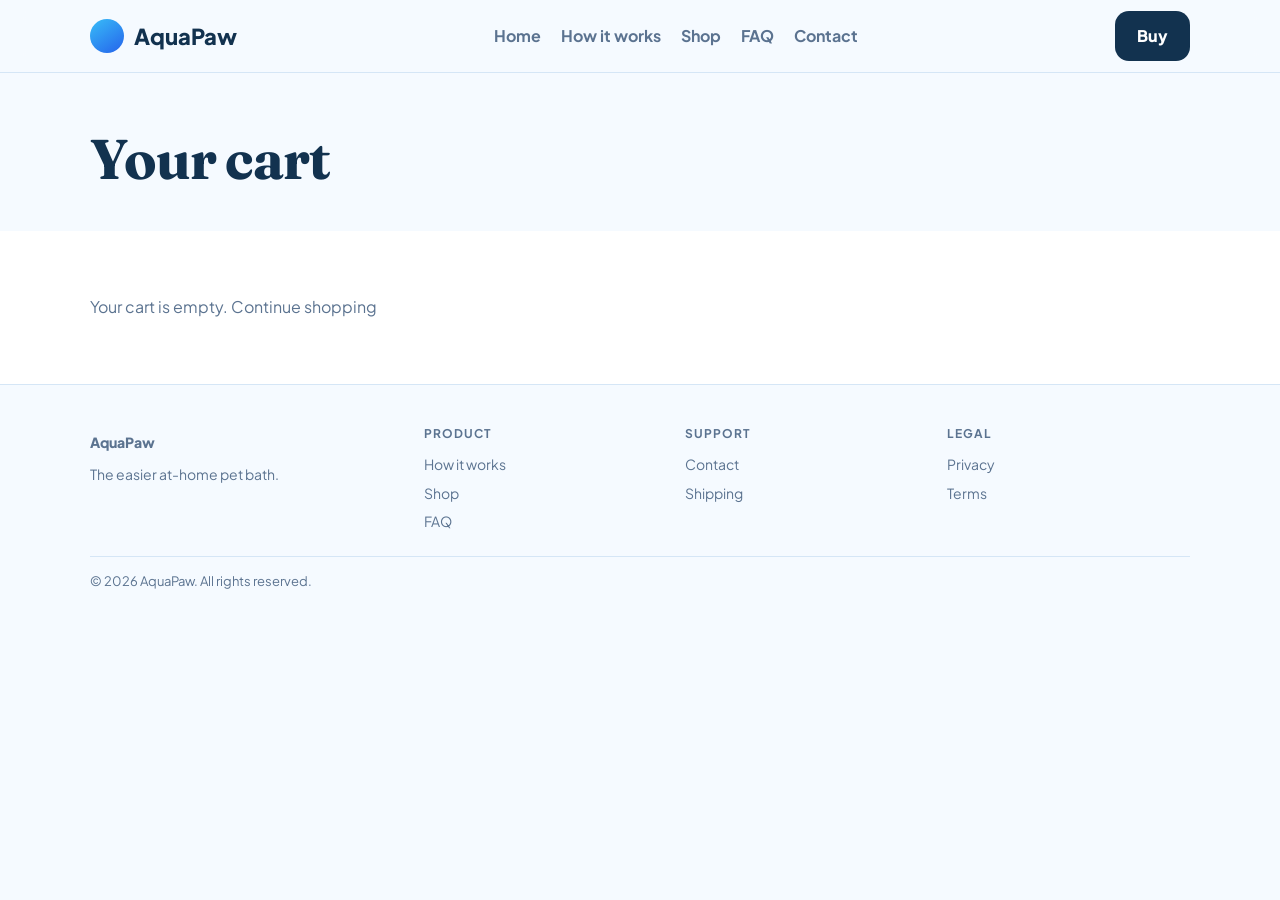
==== cart.html @ c6a2733f "Initial commit: aquapaw website" ====
<!DOCTYPE html><html lang="en"><head><meta charset="utf-8"/><meta name="viewport" content="width=device-width,initial-scale=1"/>
<title>Cart | AquaPaw</title>
<link href="https://fonts.googleapis.com/css2?family=Fraunces:opsz,wght@9..144,600;9..144,700&family=Plus+Jakarta+Sans:wght@400;500;600;700;800&display=swap" rel="stylesheet"/>
<link rel="stylesheet" href="styles.css"/></head><body><header><div class="wrap nav"><a class="logo" href="index.html"><span class="mark"></span>AquaPaw</a>
<button class="nav-toggle" id="navToggle" aria-label="Menu">☰</button>
<nav class="links" id="navLinks"><a href="index.html">Home</a><a href="how-it-works.html">How it works</a><a href="shop.html">Shop</a><a href="faq.html">FAQ</a><a href="contact.html">Contact</a></nav>
<a class="btn btn-primary" href="shop.html">Buy</a></div></header><div class="page-hero"><div class="wrap"><h1>Your cart</h1></div></div><section><div class="wrap" id="cartRoot"></div></section><footer><div class="wrap"><div class="footer-grid">
<div><a class="logo" href="index.html"><span class="mark"></span>AquaPaw</a><p class="muted" style="margin-top:10px;font-size:14px">The easier at-home pet bath.</p></div>
<div><h4>Product</h4><a href="how-it-works.html">How it works</a><a href="shop.html">Shop</a><a href="faq.html">FAQ</a></div>
<div><h4>Support</h4><a href="contact.html">Contact</a><a href="shipping.html">Shipping</a></div>
<div><h4>Legal</h4><a href="privacy.html">Privacy</a><a href="terms.html">Terms</a></div>
</div><div class="footer-bottom">© 2026 AquaPaw. All rights reserved.</div></div></footer><script src="app.js"></script></body></html>
---- styles.css ----
:root{--ink:#12324f;--muted:#5b7390;--blue:#2563eb;--card:#fff;--line:#d5e6f6;--bg:#f5faff;--ease:cubic-bezier(.22,1,.36,1)}
*{box-sizing:border-box;margin:0;padding:0}html{scroll-behavior:smooth}body{font-family:"Plus Jakarta Sans",system-ui,sans-serif;color:var(--ink);background:var(--bg);line-height:1.55}
a{color:inherit;text-decoration:none}img{max-width:100%;display:block}.wrap{width:min(1100px,calc(100% - 36px));margin:0 auto}
.btn{display:inline-flex;align-items:center;justify-content:center;border-radius:14px;padding:13px 22px;font-weight:800;border:0;cursor:pointer;font-family:inherit;transition:transform .35s var(--ease)}
.btn:hover{transform:translateY(-3px)}.btn-primary{background:var(--ink);color:#fff}.btn-sky{background:linear-gradient(120deg,#38bdf8,#2563eb);color:#fff}.btn-full{width:100%}
header{position:sticky;top:0;z-index:20;background:rgba(245,250,255,.9);backdrop-filter:blur(12px);border-bottom:1px solid var(--line)}
.nav{display:flex;align-items:center;justify-content:space-between;min-height:72px}.logo{display:flex;align-items:center;gap:10px;font-weight:800;font-size:22px}
.mark{width:34px;height:34px;border-radius:50%;background:linear-gradient(145deg,#38bdf8,#2563eb)}
.links{display:flex;gap:20px;color:var(--muted);font-weight:700}.nav-toggle{display:none;background:0;border:0;font-size:22px}
.hero{position:relative;min-height:82vh;display:grid;align-items:center;background-size:cover;background-position:center}
.hero::before{content:"";position:absolute;inset:0;background:linear-gradient(100deg,rgba(245,250,255,.94) 15%,rgba(245,250,255,.55) 60%,rgba(245,250,255,.2))}
.hero .wrap{position:relative;z-index:1;padding:60px 0}
h1,h2{font-family:Fraunces,Georgia,serif;letter-spacing:-.02em}h1{font-size:clamp(36px,5vw,56px);line-height:1.08;max-width:12ch;margin-bottom:14px}
.lead{color:var(--muted);font-size:18px;max-width:34ch;margin-bottom:22px}.actions{display:flex;gap:14px;flex-wrap:wrap;align-items:center}
.page-hero{padding:56px 0 28px}.page-hero p{color:var(--muted);margin-top:10px;max-width:52ch}
section{padding:64px 0;background:#fff}.section-alt{background:var(--bg)}
.section-head{max-width:560px;margin-bottom:28px}.section-head h2{font-size:34px;margin-bottom:10px}.section-head p{color:var(--muted)}
.grid-3{display:grid;grid-template-columns:repeat(3,1fr);gap:16px}.grid-2{display:grid;grid-template-columns:1fr 1fr;gap:32px;align-items:center}
.card{background:#fff;border:1px solid var(--line);border-radius:18px;padding:20px;transition:transform .4s var(--ease)}.card:hover{transform:translateY(-8px)}
.card img{border-radius:12px;aspect-ratio:16/10;object-fit:cover;width:100%;margin-bottom:12px}.card h3{margin-bottom:8px}.muted,.card p{color:var(--muted)}
.split-img{border-radius:24px;aspect-ratio:4/3;object-fit:cover;width:100%}
.buy{background:linear-gradient(120deg,#12324f,#1e4d73);color:#fff;border-radius:24px;padding:40px;display:flex;justify-content:space-between;gap:16px;align-items:center;flex-wrap:wrap}
.buy p{color:#b6c7da;margin-top:8px}
.form{display:grid;gap:12px;max-width:480px}.form label{font-size:13px;font-weight:700}
.form input,.form textarea{width:100%;padding:12px;border-radius:10px;border:1px solid var(--line);font:inherit}
.form-success{display:none;padding:14px;border-radius:10px;background:rgba(37,99,235,.1);color:var(--blue);font-weight:700}.form-success.show{display:block}
.cart-row{display:flex;gap:14px;align-items:center;padding:14px 0;border-bottom:1px solid var(--line)}.cart-row img{width:72px;height:72px;object-fit:cover;border-radius:8px}
.price{font-size:28px;font-weight:800;font-family:Fraunces,Georgia,serif}
.faq details{border:1px solid var(--line);border-radius:12px;padding:14px;margin-bottom:8px;background:#fff}.faq summary{cursor:pointer;font-weight:700}.faq p{margin-top:8px;color:var(--muted);font-size:14px}
footer{padding:40px 0 28px;border-top:1px solid var(--line)}.footer-grid{display:grid;grid-template-columns:1.3fr 1fr 1fr 1fr;gap:18px;margin-bottom:16px}
.footer-grid h4{font-size:12px;text-transform:uppercase;letter-spacing:.08em;color:var(--muted);margin-bottom:10px}
.footer-grid a{display:block;color:var(--muted);margin:7px 0;font-size:14px}.footer-bottom{font-size:13px;color:var(--muted);border-top:1px solid var(--line);padding-top:14px}
.reveal{opacity:0;transform:translateY(24px);transition:.75s var(--ease)}.reveal.in{opacity:1;transform:none}
@media(max-width:860px){.nav-toggle{display:block}.links{display:none;position:absolute;left:0;right:0;top:72px;flex-direction:column;background:#fff;padding:16px;border-bottom:1px solid var(--line)}.links.open{display:flex}.grid-3,.grid-2,.footer-grid{grid-template-columns:1fr}}
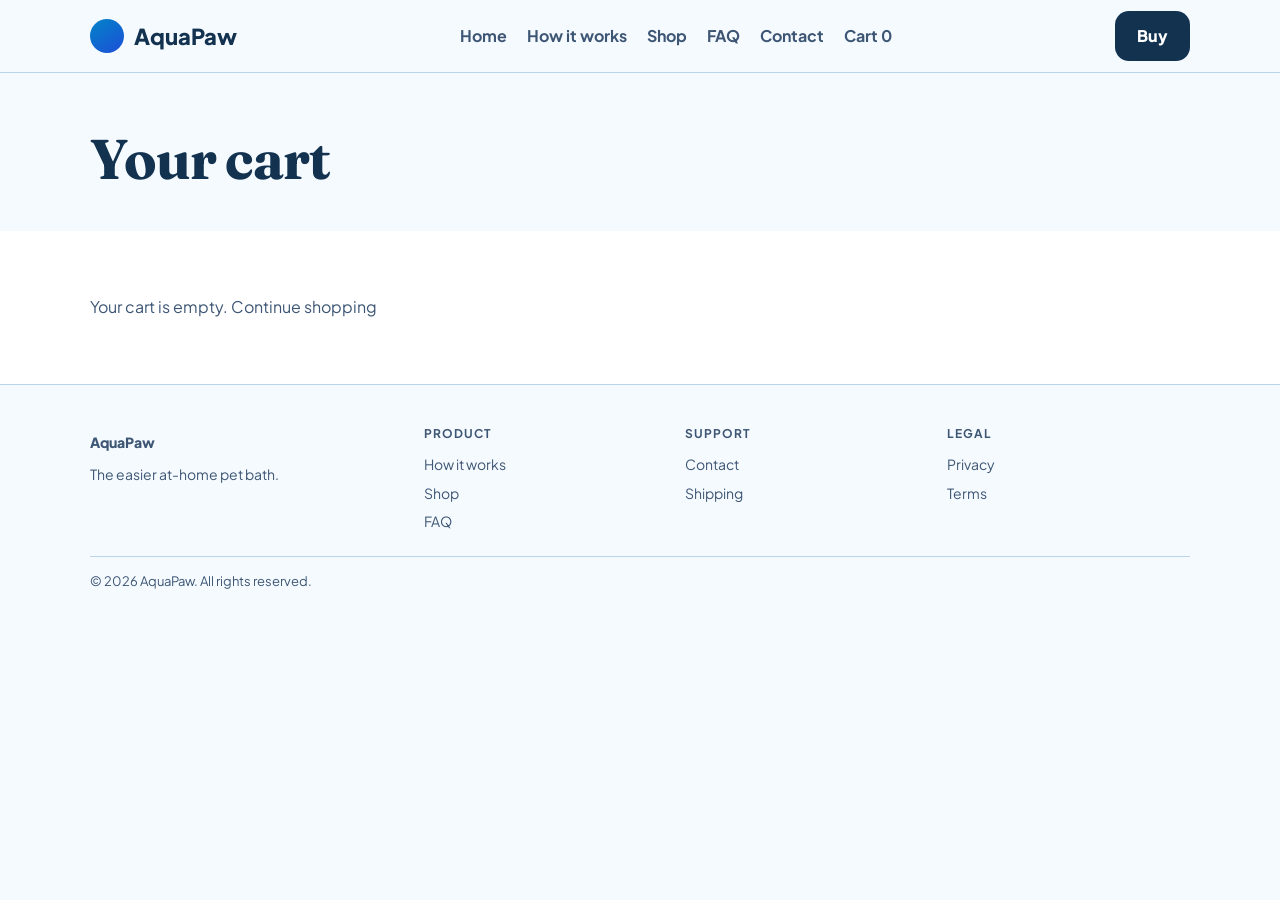
==== commit 2f22604e: "Fix contrast, button readability, and working filters/links." ====
--- a/cart.html
+++ b/cart.html
@@ -3,7 +3,7 @@
 <link href="https://fonts.googleapis.com/css2?family=Fraunces:opsz,wght@9..144,600;9..144,700&family=Plus+Jakarta+Sans:wght@400;500;600;700;800&display=swap" rel="stylesheet"/>
 <link rel="stylesheet" href="styles.css"/></head><body><header><div class="wrap nav"><a class="logo" href="index.html"><span class="mark"></span>AquaPaw</a>
 <button class="nav-toggle" id="navToggle" aria-label="Menu">☰</button>
-<nav class="links" id="navLinks"><a href="index.html">Home</a><a href="how-it-works.html">How it works</a><a href="shop.html">Shop</a><a href="faq.html">FAQ</a><a href="contact.html">Contact</a></nav>
+<nav class="links" id="navLinks"><a href="index.html">Home</a><a href="how-it-works.html">How it works</a><a href="shop.html">Shop</a><a href="faq.html">FAQ</a><a href="contact.html">Contact</a><a href="cart.html">Cart <span data-cart-count>0</span></a></nav>
 <a class="btn btn-primary" href="shop.html">Buy</a></div></header><div class="page-hero"><div class="wrap"><h1>Your cart</h1></div></div><section><div class="wrap" id="cartRoot"></div></section><footer><div class="wrap"><div class="footer-grid">
 <div><a class="logo" href="index.html"><span class="mark"></span>AquaPaw</a><p class="muted" style="margin-top:10px;font-size:14px">The easier at-home pet bath.</p></div>
 <div><h4>Product</h4><a href="how-it-works.html">How it works</a><a href="shop.html">Shop</a><a href="faq.html">FAQ</a></div>
--- a/styles.css
+++ b/styles.css
@@ -1,4 +1,4 @@
-
+﻿
 :root{--ink:#12324f;--muted:#5b7390;--blue:#2563eb;--card:#fff;--line:#d5e6f6;--bg:#f5faff;--ease:cubic-bezier(.22,1,.36,1)}
 *{box-sizing:border-box;margin:0;padding:0}html{scroll-behavior:smooth}body{font-family:"Plus Jakarta Sans",system-ui,sans-serif;color:var(--ink);background:var(--bg);line-height:1.55}
 a{color:inherit;text-decoration:none}img{max-width:100%;display:block}.wrap{width:min(1100px,calc(100% - 36px));margin:0 auto}
@@ -33,3 +33,298 @@
 .footer-grid a{display:block;color:var(--muted);margin:7px 0;font-size:14px}.footer-bottom{font-size:13px;color:var(--muted);border-top:1px solid var(--line);padding-top:14px}
 .reveal{opacity:0;transform:translateY(24px);transition:.75s var(--ease)}.reveal.in{opacity:1;transform:none}
 @media(max-width:860px){.nav-toggle{display:block}.links{display:none;position:absolute;left:0;right:0;top:72px;flex-direction:column;background:#fff;padding:16px;border-bottom:1px solid var(--line)}.links.open{display:flex}.grid-3,.grid-2,.footer-grid{grid-template-columns:1fr}}
+
+/* ---- professional sections ---- */
+.stats-strip{display:grid;grid-template-columns:repeat(4,1fr);gap:16px}
+.stat-box{text-align:center;padding:28px 16px;border:1px solid var(--line,rgba(0,0,0,.08));border-radius:18px;background:var(--card,#fff)}
+.stat-box b{display:block;font-size:clamp(28px,3vw,40px);margin-bottom:6px}
+.stat-box span{font-size:13px;opacity:.75}
+.logos-row{display:flex;flex-wrap:wrap;gap:14px 28px;justify-content:center;align-items:center;font-weight:700;font-size:13px;text-transform:uppercase;letter-spacing:.06em;opacity:.75}
+.logos-row span{padding:10px 14px;border:1px solid var(--line,rgba(0,0,0,.08));border-radius:999px}
+.process{display:grid;grid-template-columns:repeat(4,1fr);gap:16px;counter-reset:step}
+.process .step{padding:22px;border-radius:18px;border:1px solid var(--line,rgba(0,0,0,.08));background:var(--card,#fff)}
+.process .step::before{counter-increment:step;content:counter(step,decimal-leading-zero);display:block;font-weight:800;font-size:22px;margin-bottom:10px}
+.process .step h3{margin-bottom:8px;font-size:17px}.process .step p{font-size:14px;opacity:.75;line-height:1.55}
+.newsletter{display:grid;grid-template-columns:1.2fr .8fr;gap:20px;align-items:center;padding:36px;border-radius:24px;border:1px solid var(--line,rgba(0,0,0,.08));background:var(--card,#fff)}
+.newsletter form{display:flex;gap:10px;flex-wrap:wrap}
+.newsletter input{flex:1;min-width:200px;padding:13px 14px;border-radius:12px;border:1px solid var(--line,rgba(0,0,0,.12));font:inherit}
+.contact-grid{display:grid;grid-template-columns:1.1fr .9fr;gap:28px;align-items:start}
+.contact-cards{display:grid;gap:12px}
+.contact-card{padding:18px;border-radius:16px;border:1px solid var(--line,rgba(0,0,0,.08));background:var(--card,#fff)}
+.contact-card h4{margin-bottom:6px}.contact-card p{font-size:14px;opacity:.8;line-height:1.5}
+.form-row{display:grid;grid-template-columns:1fr 1fr;gap:12px}
+.map-box{border-radius:18px;min-height:200px;border:1px solid var(--line,rgba(0,0,0,.08));display:grid;place-items:center;padding:24px;text-align:center;background:linear-gradient(145deg,rgba(127,127,127,.08),transparent)}
+.quote-band{padding:40px;border-radius:24px;border:1px solid var(--line,rgba(0,0,0,.08));text-align:center;background:var(--card,#fff)}
+.quote-band blockquote{font-size:clamp(20px,2.6vw,28px);line-height:1.4;max-width:40ch;margin:0 auto 16px}
+@media(max-width:900px){.stats-strip{grid-template-columns:1fr 1fr}.process,.newsletter,.contact-grid,.form-row{grid-template-columns:1fr}}
+
+/* ==== frontend polish: alignment, FAQ, sections ==== */
+.section-tight { padding: 36px 0 !important; }
+.section-head { max-width: 640px; }
+.section-head.center { text-align: center; margin-left: auto; margin-right: auto; }
+.section-head.center + .stats-strip,
+.section-head.center + .process,
+.section-head.center + .grid-3,
+.section-head.center + .faq,
+.section-head.center + .integrations { }
+
+.grid-3 > .card,
+.grid > .product,
+.grid > .card {
+  height: 100%;
+  display: flex;
+  flex-direction: column;
+}
+.card p:last-child { margin-top: auto; }
+
+/* FAQ â€” professional accordion */
+.faq {
+  max-width: 760px;
+  margin: 0 auto;
+  display: grid;
+  gap: 12px;
+}
+.faq details {
+  border: 1px solid var(--line, rgba(255,255,255,.12));
+  border-radius: 16px;
+  padding: 0;
+  margin: 0;
+  background: var(--card, rgba(255,255,255,.04));
+  overflow: hidden;
+  transition: border-color .25s, box-shadow .25s, transform .25s;
+}
+.faq details:hover {
+  border-color: rgba(127,127,127,.35);
+}
+.faq details[open] {
+  box-shadow: 0 12px 36px rgba(0,0,0,.08);
+}
+.faq summary {
+  cursor: pointer;
+  font-weight: 700;
+  list-style: none;
+  display: flex;
+  align-items: center;
+  justify-content: space-between;
+  gap: 16px;
+  padding: 18px 20px;
+  line-height: 1.35;
+  font-size: 15px;
+}
+.faq summary::-webkit-details-marker { display: none; }
+.faq summary::after {
+  content: "+";
+  flex: 0 0 auto;
+  width: 28px;
+  height: 28px;
+  border-radius: 50%;
+  display: grid;
+  place-items: center;
+  font-size: 18px;
+  font-weight: 600;
+  line-height: 1;
+  border: 1px solid var(--line, rgba(127,127,127,.25));
+  opacity: .85;
+  transition: transform .25s, background .25s;
+}
+.faq details[open] summary::after {
+  content: "–";
+  transform: none;
+  background: rgba(127,127,127,.08);
+}
+.faq details p {
+  margin: 0;
+  padding: 0 20px 18px;
+  color: var(--muted, #6b7280);
+  font-size: 14px;
+  line-height: 1.65;
+  max-width: 62ch;
+}
+
+/* Process polish */
+.process {
+  align-items: stretch;
+}
+.process .step {
+  height: 100%;
+  display: flex;
+  flex-direction: column;
+}
+.process .step::before {
+  font-variant-numeric: tabular-nums;
+  letter-spacing: .04em;
+  margin-bottom: 14px;
+}
+
+/* Stats / logos alignment */
+.stats-strip {
+  align-items: stretch;
+}
+.stat-box {
+  display: flex;
+  flex-direction: column;
+  justify-content: center;
+  min-height: 120px;
+}
+.logos-row {
+  gap: 12px 14px;
+  justify-content: center;
+}
+
+/* Newsletter / CTA alignment */
+.newsletter {
+  align-items: center;
+}
+.newsletter form {
+  width: 100%;
+  align-items: center;
+}
+.newsletter input {
+  min-height: 48px;
+}
+.cta-band {
+  align-items: center;
+}
+
+/* Contact form should fill grid column */
+.contact-grid .form {
+  max-width: none;
+  width: 100%;
+}
+.form-row {
+  align-items: start;
+}
+.form label {
+  display: block;
+  margin-bottom: 6px;
+}
+.form input[type="checkbox"] {
+  width: auto;
+  display: inline-block;
+  vertical-align: middle;
+}
+
+/* Quote band */
+.quote-band {
+  max-width: 900px;
+  margin-left: auto;
+  margin-right: auto;
+}
+
+/* Integrations wrap nicely */
+.integrations {
+  align-items: stretch;
+}
+.integrations div {
+  display: grid;
+  place-items: center;
+  min-height: 56px;
+}
+
+@media (max-width: 900px) {
+  .stats-strip { grid-template-columns: 1fr 1fr !important; }
+  .process { grid-template-columns: 1fr !important; }
+  .integrations { grid-template-columns: repeat(3, 1fr) !important; }
+  .newsletter, .contact-grid, .form-row { grid-template-columns: 1fr !important; }
+  .faq summary { font-size: 14px; padding: 16px; }
+  .faq details p { padding: 0 16px 16px; }
+  .section-tight { padding: 28px 0 !important; }
+}
+
+.check-row label{display:flex;align-items:flex-start;gap:10px;font-weight:600;line-height:1.45;cursor:pointer}
+.check-row input{margin-top:3px}
+.nav{flex-wrap:wrap}
+.nav .btn{white-space:nowrap}
+@media(max-width:1100px){
+  .nav-links{gap:14px;font-size:13px}
+}
+
+/* ---- UX readability / contrast / interaction fixes ---- */
+/* ---- UX readability / contrast / interaction fixes ---- */
+.stat-box span,
+.process .step p,
+.logos-row,
+.contact-card p {
+  opacity: 1 !important;
+}
+.stat-box span,
+.process .step p {
+  color: var(--muted) !important;
+}
+.faq details[open] summary::after {
+  content: "–" !important;
+}
+.btn {
+  transition: transform .35s var(--ease), background .25s ease, border-color .25s ease, box-shadow .25s ease, filter .25s ease !important;
+}
+input::placeholder,
+textarea::placeholder {
+  opacity: 1;
+  color: #6b7f96;
+}
+.footer-grid a:hover {
+  color: var(--ink, var(--text, #111));
+}
+.product.is-hidden,
+[data-product].is-hidden {
+  display: none !important;
+}
+.filter-panel {
+  display: none;
+  padding: 8px 0 12px;
+  border-bottom: 1px solid var(--line, #e5e5e5);
+}
+.filter-group.open .filter-panel { display: block; }
+.filter-group.open > button span { transform: rotate(45deg); display: inline-block; }
+.filter-panel label {
+  display: flex;
+  align-items: center;
+  gap: 8px;
+  padding: 6px 0;
+  font-size: 13px;
+  font-weight: 500;
+  cursor: pointer;
+  color: var(--muted, #525252);
+}
+.filter-chip-row { display: flex; flex-wrap: wrap; gap: 8px; margin: 10px 0 16px; }
+.filter-chip {
+  border: 1px solid var(--line, #e5e5e5);
+  background: #fff;
+  border-radius: 999px;
+  padding: 7px 12px;
+  font: inherit;
+  font-size: 12px;
+  font-weight: 700;
+  cursor: pointer;
+}
+.filter-chip.active {
+  background: var(--ink, #171717);
+  color: #fff;
+  border-color: transparent;
+}
+.filter-empty {
+  display: none;
+  color: var(--muted);
+  padding: 20px 0;
+}
+.filter-empty.show { display: block; }
+
+
+/* AquaPaw contrast */
+:root {
+  --muted: #3d5674;
+  --line: #bcd4ea;
+}
+.btn-sky {
+  background: #1d4ed8 !important;
+  color: #fff !important;
+}
+.btn-sky:hover {
+  background: #1e40af !important;
+}
+.btn-primary:hover {
+  filter: brightness(1.12);
+}
+.mark {
+  background: linear-gradient(145deg, #0284c7, #1d4ed8) !important;
+}
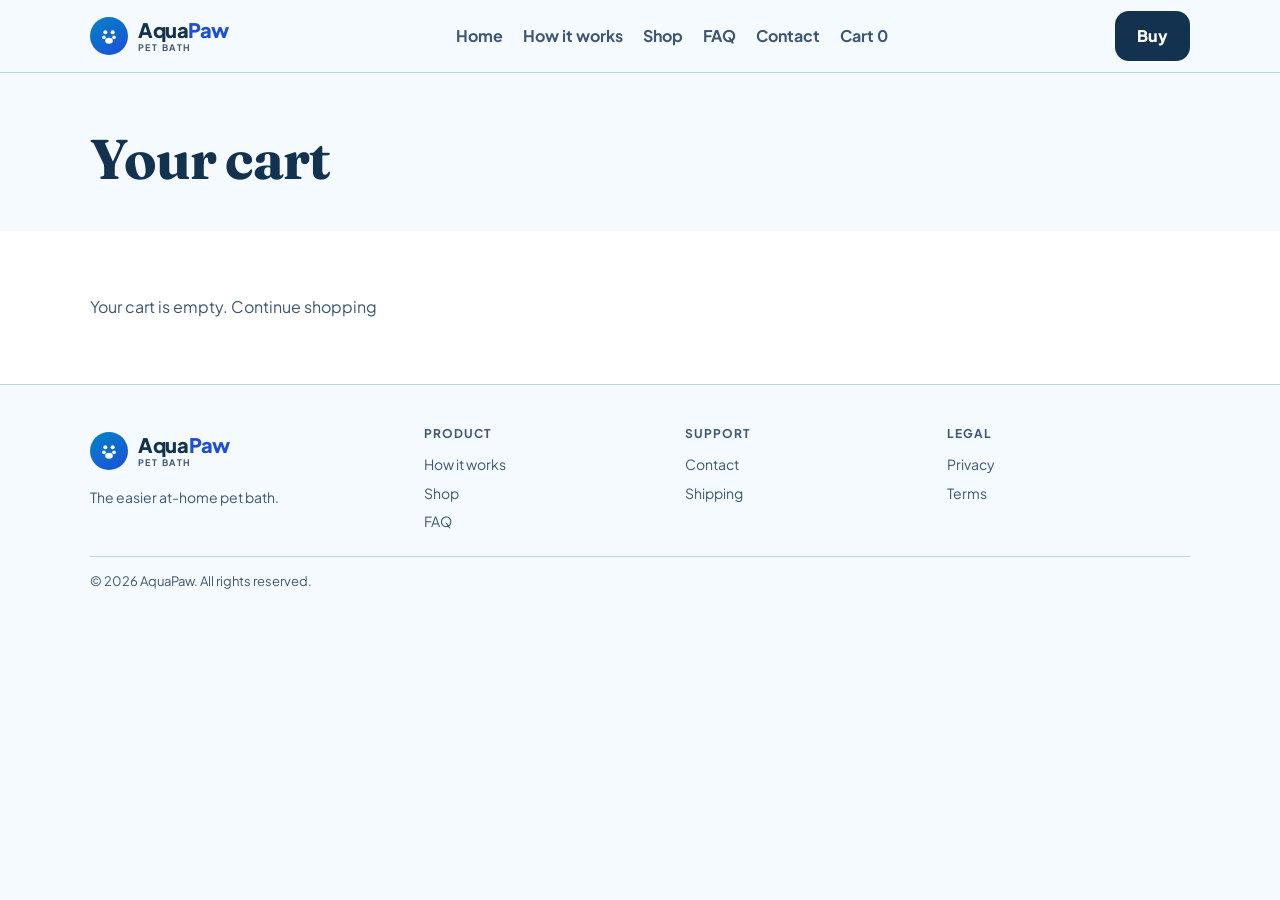
==== commit 9a8c6d05: "Add brand mark logos and customer reviews sections." ====
--- a/cart.html
+++ b/cart.html
@@ -1,11 +1,11 @@
 <!DOCTYPE html><html lang="en"><head><meta charset="utf-8"/><meta name="viewport" content="width=device-width,initial-scale=1"/>
 <title>Cart | AquaPaw</title>
 <link href="https://fonts.googleapis.com/css2?family=Fraunces:opsz,wght@9..144,600;9..144,700&family=Plus+Jakarta+Sans:wght@400;500;600;700;800&display=swap" rel="stylesheet"/>
-<link rel="stylesheet" href="styles.css"/></head><body><header><div class="wrap nav"><a class="logo" href="index.html"><span class="mark"></span>AquaPaw</a>
+<link rel="stylesheet" href="styles.css"/></head><body><header><div class="wrap nav"><a class="logo" href="index.html"><span class="logo-mark" aria-hidden="true"><svg viewBox="0 0 24 24" fill="none"><circle cx="8" cy="8" r="2.2" fill="currentColor"/><circle cx="16" cy="8" r="2.2" fill="currentColor"/><circle cx="6.5" cy="13.5" r="2" fill="currentColor"/><circle cx="17.5" cy="13.5" r="2" fill="currentColor"/><ellipse cx="12" cy="17.2" rx="4.2" ry="3.2" fill="currentColor"/></svg></span><span class="logo-text"><span class="word">Aqua<span class="accent">Paw</span></span><span class="tag">Pet Bath</span></span></a>
 <button class="nav-toggle" id="navToggle" aria-label="Menu">☰</button>
 <nav class="links" id="navLinks"><a href="index.html">Home</a><a href="how-it-works.html">How it works</a><a href="shop.html">Shop</a><a href="faq.html">FAQ</a><a href="contact.html">Contact</a><a href="cart.html">Cart <span data-cart-count>0</span></a></nav>
 <a class="btn btn-primary" href="shop.html">Buy</a></div></header><div class="page-hero"><div class="wrap"><h1>Your cart</h1></div></div><section><div class="wrap" id="cartRoot"></div></section><footer><div class="wrap"><div class="footer-grid">
-<div><a class="logo" href="index.html"><span class="mark"></span>AquaPaw</a><p class="muted" style="margin-top:10px;font-size:14px">The easier at-home pet bath.</p></div>
+<div><a class="logo" href="index.html"><span class="logo-mark" aria-hidden="true"><svg viewBox="0 0 24 24" fill="none"><circle cx="8" cy="8" r="2.2" fill="currentColor"/><circle cx="16" cy="8" r="2.2" fill="currentColor"/><circle cx="6.5" cy="13.5" r="2" fill="currentColor"/><circle cx="17.5" cy="13.5" r="2" fill="currentColor"/><ellipse cx="12" cy="17.2" rx="4.2" ry="3.2" fill="currentColor"/></svg></span><span class="logo-text"><span class="word">Aqua<span class="accent">Paw</span></span><span class="tag">Pet Bath</span></span></a><p class="muted" style="margin-top:10px;font-size:14px">The easier at-home pet bath.</p></div>
 <div><h4>Product</h4><a href="how-it-works.html">How it works</a><a href="shop.html">Shop</a><a href="faq.html">FAQ</a></div>
 <div><h4>Support</h4><a href="contact.html">Contact</a><a href="shipping.html">Shipping</a></div>
 <div><h4>Legal</h4><a href="privacy.html">Privacy</a><a href="terms.html">Terms</a></div>
--- a/styles.css
+++ b/styles.css
@@ -328,3 +328,119 @@
 .mark {
   background: linear-gradient(145deg, #0284c7, #1d4ed8) !important;
 }
+
+/* ---- Brand logo system ---- */
+/* ---- Brand logo system ---- */
+.logo, a.brand.logo, a.logo.brand {
+  display: inline-flex !important;
+  align-items: center;
+  gap: 10px;
+  text-decoration: none;
+  line-height: 1.1;
+}
+.logo-mark {
+  width: 38px;
+  height: 38px;
+  flex-shrink: 0;
+  display: grid;
+  place-items: center;
+  border-radius: 11px;
+  position: relative;
+}
+.logo-mark svg {
+  width: 22px;
+  height: 22px;
+  display: block;
+}
+.logo-text {
+  display: flex;
+  flex-direction: column;
+  align-items: flex-start;
+  font-weight: 800;
+  letter-spacing: -.02em;
+}
+.logo-text .word {
+  font-size: 1.05em;
+  line-height: 1;
+}
+.logo-text .tag {
+  font-size: 9px;
+  font-weight: 700;
+  letter-spacing: .16em;
+  text-transform: uppercase;
+  margin-top: 3px;
+  opacity: .72;
+}
+footer .logo, footer a.brand {
+  text-align: left !important;
+}
+
+
+.logo-mark { background: linear-gradient(145deg,#0284c7,#1d4ed8); color:#fff; border-radius: 50%; }
+.logo-text .word { font-size: 20px; color: var(--ink); font-weight: 800; }
+.logo-text .accent { color: #1d4ed8; }
+.logo-text .tag { color: var(--muted); opacity: 1; }
+.review-avatar { background: rgba(29,78,216,.12); color: #1d4ed8; }
+
+
+/* ---- Reviews section ---- */
+.reviews-grid {
+  display: grid;
+  grid-template-columns: repeat(3, 1fr);
+  gap: 18px;
+  margin-top: 8px;
+}
+.review-card {
+  padding: 24px 22px;
+  border-radius: 18px;
+  border: 1px solid var(--line, rgba(127,127,127,.2));
+  background: var(--card, var(--panel, #fff));
+  display: flex;
+  flex-direction: column;
+  gap: 14px;
+  height: 100%;
+  transition: transform .35s var(--ease, ease);
+}
+.review-card:hover { transform: translateY(-6px); }
+.review-stars {
+  color: #f59e0b;
+  letter-spacing: 2px;
+  font-size: 14px;
+  line-height: 1;
+}
+.review-card > p {
+  font-size: 15px;
+  line-height: 1.55;
+  flex: 1;
+  margin: 0;
+}
+.review-author {
+  display: flex;
+  align-items: center;
+  gap: 12px;
+  margin-top: 4px;
+}
+.review-avatar {
+  width: 42px;
+  height: 42px;
+  border-radius: 50%;
+  display: grid;
+  place-items: center;
+  font-weight: 800;
+  font-size: 13px;
+  letter-spacing: .02em;
+  flex-shrink: 0;
+}
+.review-author strong {
+  display: block;
+  font-size: 14px;
+}
+.review-author .muted,
+.review-author span:last-child {
+  display: block;
+  font-size: 12px;
+  margin-top: 2px;
+}
+@media (max-width: 900px) {
+  .reviews-grid { grid-template-columns: 1fr !important; }
+}
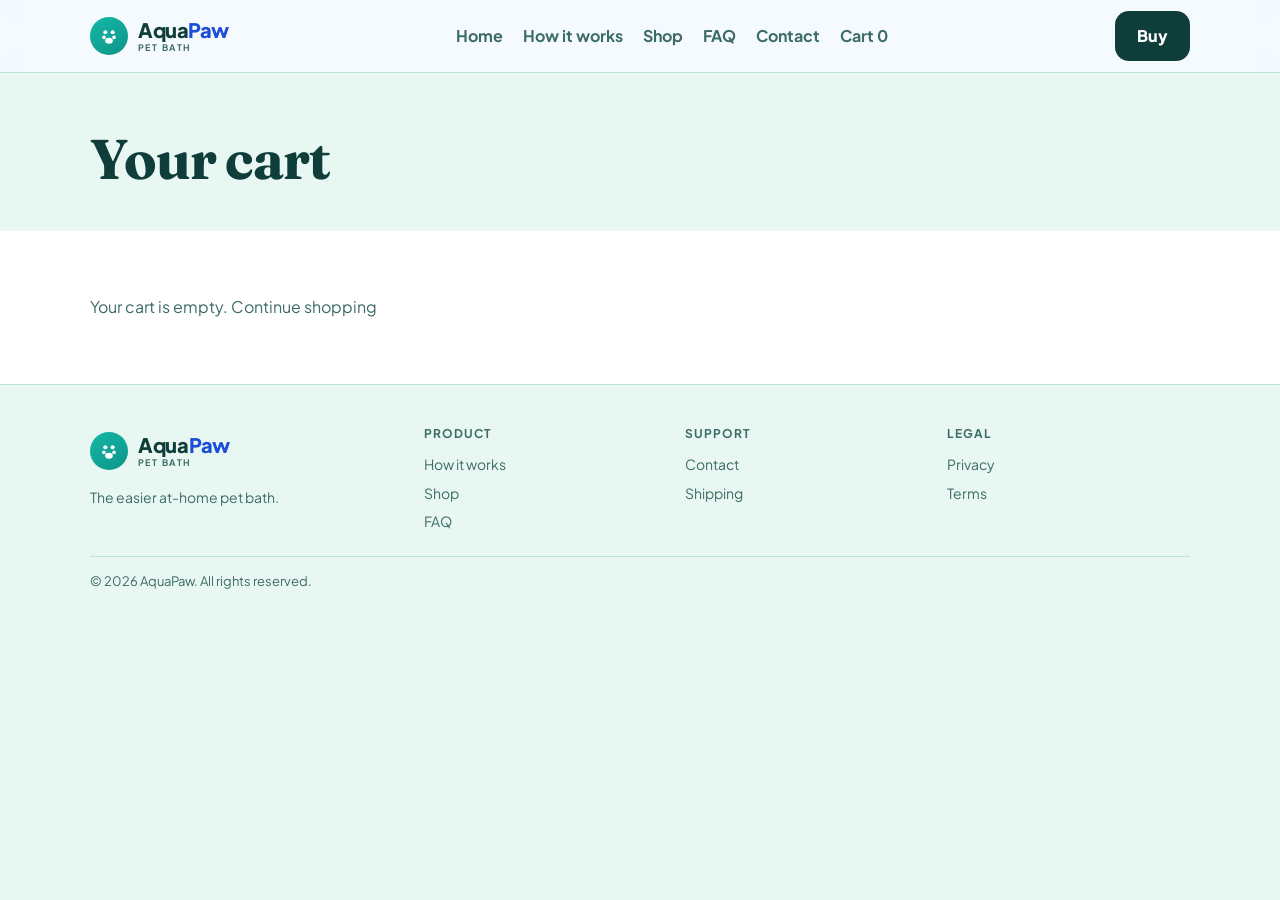
==== commit 10e7bfb3: "Modern standards: a11y, SEO, brand color systems, 404/sitemap." ====
--- a/cart.html
+++ b/cart.html
@@ -1,12 +1,25 @@
 <!DOCTYPE html><html lang="en"><head><meta charset="utf-8"/><meta name="viewport" content="width=device-width,initial-scale=1"/>
 <title>Cart | AquaPaw</title>
 <link href="https://fonts.googleapis.com/css2?family=Fraunces:opsz,wght@9..144,600;9..144,700&family=Plus+Jakarta+Sans:wght@400;500;600;700;800&display=swap" rel="stylesheet"/>
-<link rel="stylesheet" href="styles.css"/></head><body><header><div class="wrap nav"><a class="logo" href="index.html"><span class="logo-mark" aria-hidden="true"><svg viewBox="0 0 24 24" fill="none"><circle cx="8" cy="8" r="2.2" fill="currentColor"/><circle cx="16" cy="8" r="2.2" fill="currentColor"/><circle cx="6.5" cy="13.5" r="2" fill="currentColor"/><circle cx="17.5" cy="13.5" r="2" fill="currentColor"/><ellipse cx="12" cy="17.2" rx="4.2" ry="3.2" fill="currentColor"/></svg></span><span class="logo-text"><span class="word">Aqua<span class="accent">Paw</span></span><span class="tag">Pet Bath</span></span></a>
+<link rel="stylesheet" href="styles.css"/>  <link rel="icon" href="favicon.svg" type="image/svg+xml"/>
+  <meta name="theme-color" content="#e8f7f2"/>
+  <meta name="description" content="At-home pet bath system that cleans dogs in minutes — indoors or outdoors."/>
+  <meta property="og:title" content="Cart | AquaPaw"/>
+  <meta property="og:description" content="At-home pet bath system that cleans dogs in minutes — indoors or outdoors."/>
+  <meta property="og:type" content="website"/>
+  <meta property="og:url" content="https://mryamaslam.github.io/aquapaw/"/>
+  <meta name="twitter:card" content="summary_large_image"/>
+</head><body>
+<a class="skip-link" href="#main">Skip to content</a><header><div class="wrap nav"><a class="logo" href="index.html"><span class="logo-mark" aria-hidden="true"><svg viewBox="0 0 24 24" fill="none"><circle cx="8" cy="8" r="2.2" fill="currentColor"/><circle cx="16" cy="8" r="2.2" fill="currentColor"/><circle cx="6.5" cy="13.5" r="2" fill="currentColor"/><circle cx="17.5" cy="13.5" r="2" fill="currentColor"/><ellipse cx="12" cy="17.2" rx="4.2" ry="3.2" fill="currentColor"/></svg></span><span class="logo-text"><span class="word">Aqua<span class="accent">Paw</span></span><span class="tag">Pet Bath</span></span></a>
 <button class="nav-toggle" id="navToggle" aria-label="Menu">☰</button>
 <nav class="links" id="navLinks"><a href="index.html">Home</a><a href="how-it-works.html">How it works</a><a href="shop.html">Shop</a><a href="faq.html">FAQ</a><a href="contact.html">Contact</a><a href="cart.html">Cart <span data-cart-count>0</span></a></nav>
-<a class="btn btn-primary" href="shop.html">Buy</a></div></header><div class="page-hero"><div class="wrap"><h1>Your cart</h1></div></div><section><div class="wrap" id="cartRoot"></div></section><footer><div class="wrap"><div class="footer-grid">
+<a class="btn btn-primary" href="shop.html">Buy</a></div></header>
+<main id="main"><div class="page-hero"><div class="wrap"><h1>Your cart</h1></div></div><section><div class="wrap" id="cartRoot"></div></section></main>
+<footer><div class="wrap"><div class="footer-grid">
 <div><a class="logo" href="index.html"><span class="logo-mark" aria-hidden="true"><svg viewBox="0 0 24 24" fill="none"><circle cx="8" cy="8" r="2.2" fill="currentColor"/><circle cx="16" cy="8" r="2.2" fill="currentColor"/><circle cx="6.5" cy="13.5" r="2" fill="currentColor"/><circle cx="17.5" cy="13.5" r="2" fill="currentColor"/><ellipse cx="12" cy="17.2" rx="4.2" ry="3.2" fill="currentColor"/></svg></span><span class="logo-text"><span class="word">Aqua<span class="accent">Paw</span></span><span class="tag">Pet Bath</span></span></a><p class="muted" style="margin-top:10px;font-size:14px">The easier at-home pet bath.</p></div>
 <div><h4>Product</h4><a href="how-it-works.html">How it works</a><a href="shop.html">Shop</a><a href="faq.html">FAQ</a></div>
 <div><h4>Support</h4><a href="contact.html">Contact</a><a href="shipping.html">Shipping</a></div>
 <div><h4>Legal</h4><a href="privacy.html">Privacy</a><a href="terms.html">Terms</a></div>
-</div><div class="footer-bottom">© 2026 AquaPaw. All rights reserved.</div></div></footer><script src="app.js"></script></body></html>+</div><div class="footer-bottom">© 2026 AquaPaw. All rights reserved.</div></div></footer><script src="app.js"></script><div class="cookie-bar" id="cookieBar" role="dialog" aria-live="polite"><p>We use local storage for cart/demo preferences. See our <a href="privacy.html">Privacy</a>.</p><button type="button" class="btn btn-solid btn-primary btn-teal btn-red btn-sky" id="cookieAccept">Got it</button></div>
+<button type="button" class="to-top" id="toTop" aria-label="Back to top">↑</button>
+</body></html>
--- a/styles.css
+++ b/styles.css
@@ -444,3 +444,96 @@
 @media (max-width: 900px) {
   .reviews-grid { grid-template-columns: 1fr !important; }
 }
+
+/* ---- Modern standards baseline ---- */
+:root {
+  --ink: #0f3d3a;
+  --muted: #3d6b66;
+  --blue: #0d9488;
+  --sky: #14b8a6;
+  --card: #ffffff;
+  --line: #b7e4dc;
+  --bg: #e8f7f2;
+  --focus: #0d9488;
+  --radius: 16px;
+}
+.btn-sky { background: #0d9488 !important; color: #fff !important; }
+.btn-sky:hover { background: #0f766e !important; }
+.mark, .logo-mark { background: linear-gradient(145deg,#14b8a6,#0d9488) !important; }
+
+
+/* ---- Modern standards baseline ---- */
+:focus-visible {
+  outline: 3px solid var(--focus, #2563eb);
+  outline-offset: 3px;
+}
+.skip-link {
+  position: absolute;
+  left: 12px;
+  top: -48px;
+  z-index: 1000;
+  background: var(--focus, #111);
+  color: #fff;
+  padding: 10px 14px;
+  border-radius: 10px;
+  font-weight: 700;
+  font-size: 14px;
+}
+.skip-link:focus {
+  top: 12px;
+}
+img { height: auto; }
+@media (prefers-reduced-motion: reduce) {
+  html { scroll-behavior: auto; }
+  *, *::before, *::after {
+    animation-duration: 0.01ms !important;
+    animation-iteration-count: 1 !important;
+    transition-duration: 0.01ms !important;
+  }
+  .reveal { opacity: 1 !important; transform: none !important; filter: none !important; }
+}
+.cookie-bar {
+  position: fixed;
+  left: 16px;
+  right: 16px;
+  bottom: 16px;
+  z-index: 90;
+  max-width: 720px;
+  margin: 0 auto;
+  display: none;
+  align-items: center;
+  justify-content: space-between;
+  gap: 14px;
+  padding: 14px 16px;
+  border-radius: 14px;
+  background: rgba(15,15,15,.94);
+  color: #fff;
+  border: 1px solid rgba(255,255,255,.12);
+  box-shadow: 0 16px 40px rgba(0,0,0,.25);
+  font-size: 14px;
+  line-height: 1.4;
+}
+.cookie-bar.show { display: flex; flex-wrap: wrap; }
+.cookie-bar a { color: #fff; text-decoration: underline; }
+.cookie-bar .btn { margin: 0; }
+.to-top {
+  position: fixed;
+  right: 18px;
+  bottom: 18px;
+  z-index: 80;
+  width: 44px;
+  height: 44px;
+  border-radius: 50%;
+  border: 0;
+  cursor: pointer;
+  display: none;
+  place-items: center;
+  font-weight: 800;
+  background: var(--focus, #111);
+  color: #fff;
+  box-shadow: 0 10px 24px rgba(0,0,0,.2);
+}
+.to-top.show { display: grid; }
+@media (max-width: 900px) {
+  .cookie-bar { left: 10px; right: 10px; bottom: 10px; }
+}
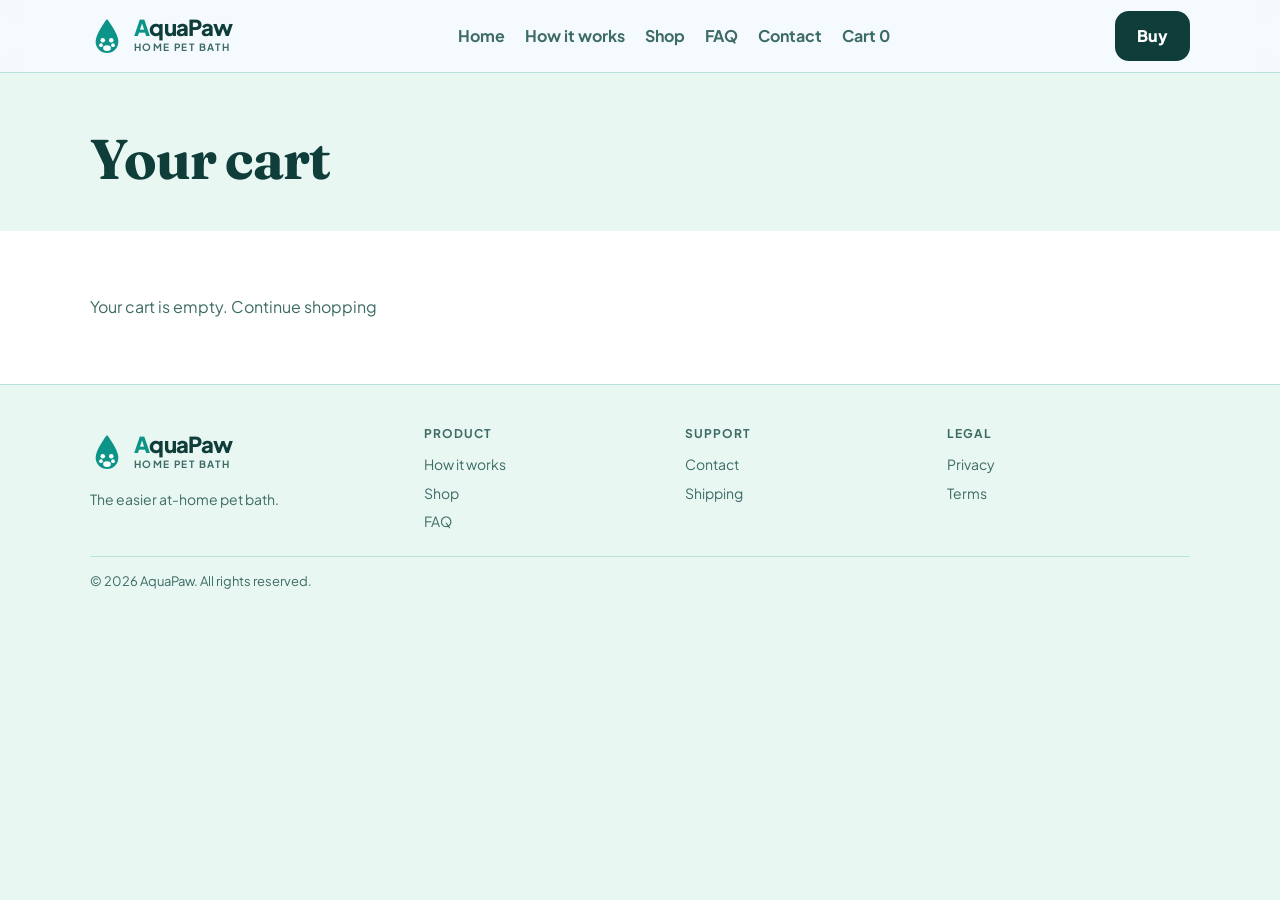
==== commit ec612179: "Redesign logos with unique shapes, icons, and typography per brand." ====
--- a/cart.html
+++ b/cart.html
@@ -10,13 +10,13 @@
   <meta property="og:url" content="https://mryamaslam.github.io/aquapaw/"/>
   <meta name="twitter:card" content="summary_large_image"/>
 </head><body>
-<a class="skip-link" href="#main">Skip to content</a><header><div class="wrap nav"><a class="logo" href="index.html"><span class="logo-mark" aria-hidden="true"><svg viewBox="0 0 24 24" fill="none"><circle cx="8" cy="8" r="2.2" fill="currentColor"/><circle cx="16" cy="8" r="2.2" fill="currentColor"/><circle cx="6.5" cy="13.5" r="2" fill="currentColor"/><circle cx="17.5" cy="13.5" r="2" fill="currentColor"/><ellipse cx="12" cy="17.2" rx="4.2" ry="3.2" fill="currentColor"/></svg></span><span class="logo-text"><span class="word">Aqua<span class="accent">Paw</span></span><span class="tag">Pet Bath</span></span></a>
+<a class="skip-link" href="#main">Skip to content</a><header><div class="wrap nav"><a class="logo logo-aqua" href="index.html" aria-label="AquaPaw home"><svg class="logo-drop" viewBox="0 0 48 56" aria-hidden="true"><path d="M24 4C24 4 8 24 8 36a16 16 0 0 0 32 0C40 24 24 4 24 4z" fill="#0d9488"/><circle cx="18" cy="34" r="3.2" fill="#fff"/><circle cx="30" cy="34" r="3.2" fill="#fff"/><circle cx="15.5" cy="41" r="2.6" fill="#fff"/><circle cx="32.5" cy="41" r="2.6" fill="#fff"/><ellipse cx="24" cy="45" rx="5.5" ry="4" fill="#fff"/></svg><span class="logo-copy"><span class="logo-name">AquaPaw</span><span class="logo-tag">home pet bath</span></span></a>
 <button class="nav-toggle" id="navToggle" aria-label="Menu">☰</button>
 <nav class="links" id="navLinks"><a href="index.html">Home</a><a href="how-it-works.html">How it works</a><a href="shop.html">Shop</a><a href="faq.html">FAQ</a><a href="contact.html">Contact</a><a href="cart.html">Cart <span data-cart-count>0</span></a></nav>
 <a class="btn btn-primary" href="shop.html">Buy</a></div></header>
 <main id="main"><div class="page-hero"><div class="wrap"><h1>Your cart</h1></div></div><section><div class="wrap" id="cartRoot"></div></section></main>
 <footer><div class="wrap"><div class="footer-grid">
-<div><a class="logo" href="index.html"><span class="logo-mark" aria-hidden="true"><svg viewBox="0 0 24 24" fill="none"><circle cx="8" cy="8" r="2.2" fill="currentColor"/><circle cx="16" cy="8" r="2.2" fill="currentColor"/><circle cx="6.5" cy="13.5" r="2" fill="currentColor"/><circle cx="17.5" cy="13.5" r="2" fill="currentColor"/><ellipse cx="12" cy="17.2" rx="4.2" ry="3.2" fill="currentColor"/></svg></span><span class="logo-text"><span class="word">Aqua<span class="accent">Paw</span></span><span class="tag">Pet Bath</span></span></a><p class="muted" style="margin-top:10px;font-size:14px">The easier at-home pet bath.</p></div>
+<div><a class="logo logo-aqua" href="index.html" aria-label="AquaPaw home"><svg class="logo-drop" viewBox="0 0 48 56" aria-hidden="true"><path d="M24 4C24 4 8 24 8 36a16 16 0 0 0 32 0C40 24 24 4 24 4z" fill="#0d9488"/><circle cx="18" cy="34" r="3.2" fill="#fff"/><circle cx="30" cy="34" r="3.2" fill="#fff"/><circle cx="15.5" cy="41" r="2.6" fill="#fff"/><circle cx="32.5" cy="41" r="2.6" fill="#fff"/><ellipse cx="24" cy="45" rx="5.5" ry="4" fill="#fff"/></svg><span class="logo-copy"><span class="logo-name">AquaPaw</span><span class="logo-tag">home pet bath</span></span></a><p class="muted" style="margin-top:10px;font-size:14px">The easier at-home pet bath.</p></div>
 <div><h4>Product</h4><a href="how-it-works.html">How it works</a><a href="shop.html">Shop</a><a href="faq.html">FAQ</a></div>
 <div><h4>Support</h4><a href="contact.html">Contact</a><a href="shipping.html">Shipping</a></div>
 <div><h4>Legal</h4><a href="privacy.html">Privacy</a><a href="terms.html">Terms</a></div>
--- a/styles.css
+++ b/styles.css
@@ -329,58 +329,6 @@
   background: linear-gradient(145deg, #0284c7, #1d4ed8) !important;
 }
 
-/* ---- Brand logo system ---- */
-/* ---- Brand logo system ---- */
-.logo, a.brand.logo, a.logo.brand {
-  display: inline-flex !important;
-  align-items: center;
-  gap: 10px;
-  text-decoration: none;
-  line-height: 1.1;
-}
-.logo-mark {
-  width: 38px;
-  height: 38px;
-  flex-shrink: 0;
-  display: grid;
-  place-items: center;
-  border-radius: 11px;
-  position: relative;
-}
-.logo-mark svg {
-  width: 22px;
-  height: 22px;
-  display: block;
-}
-.logo-text {
-  display: flex;
-  flex-direction: column;
-  align-items: flex-start;
-  font-weight: 800;
-  letter-spacing: -.02em;
-}
-.logo-text .word {
-  font-size: 1.05em;
-  line-height: 1;
-}
-.logo-text .tag {
-  font-size: 9px;
-  font-weight: 700;
-  letter-spacing: .16em;
-  text-transform: uppercase;
-  margin-top: 3px;
-  opacity: .72;
-}
-footer .logo, footer a.brand {
-  text-align: left !important;
-}
-
-
-.logo-mark { background: linear-gradient(145deg,#0284c7,#1d4ed8); color:#fff; border-radius: 50%; }
-.logo-text .word { font-size: 20px; color: var(--ink); font-weight: 800; }
-.logo-text .accent { color: #1d4ed8; }
-.logo-text .tag { color: var(--muted); opacity: 1; }
-.review-avatar { background: rgba(29,78,216,.12); color: #1d4ed8; }
 
 
 /* ---- Reviews section ---- */
@@ -537,3 +485,31 @@
 @media (max-width: 900px) {
   .cookie-bar { left: 10px; right: 10px; bottom: 10px; }
 }
+
+/* ---- Brand logo system ---- */
+/* AquaPaw logo — water droplet with paw */
+.logo.logo-aqua, .logo {
+  display: inline-flex !important;
+  align-items: center;
+  gap: 10px;
+  text-decoration: none;
+}
+.logo-aqua .logo-drop { width: 34px; height: 40px; flex-shrink: 0; }
+.logo-aqua .logo-copy { display: flex; flex-direction: column; gap: 2px; }
+.logo-aqua .logo-name {
+  font-family: "Plus Jakarta Sans", system-ui, sans-serif;
+  font-weight: 800;
+  font-size: 22px;
+  letter-spacing: -.03em;
+  color: #0f3d3a;
+  line-height: 1;
+}
+.logo-aqua .logo-name::first-letter { color: #0d9488; }
+.logo-aqua .logo-tag {
+  font-size: 10px;
+  font-weight: 700;
+  letter-spacing: .14em;
+  text-transform: uppercase;
+  color: #3d6b66;
+}
+.logo-mark, .logo-text, .mark { display: none !important; }
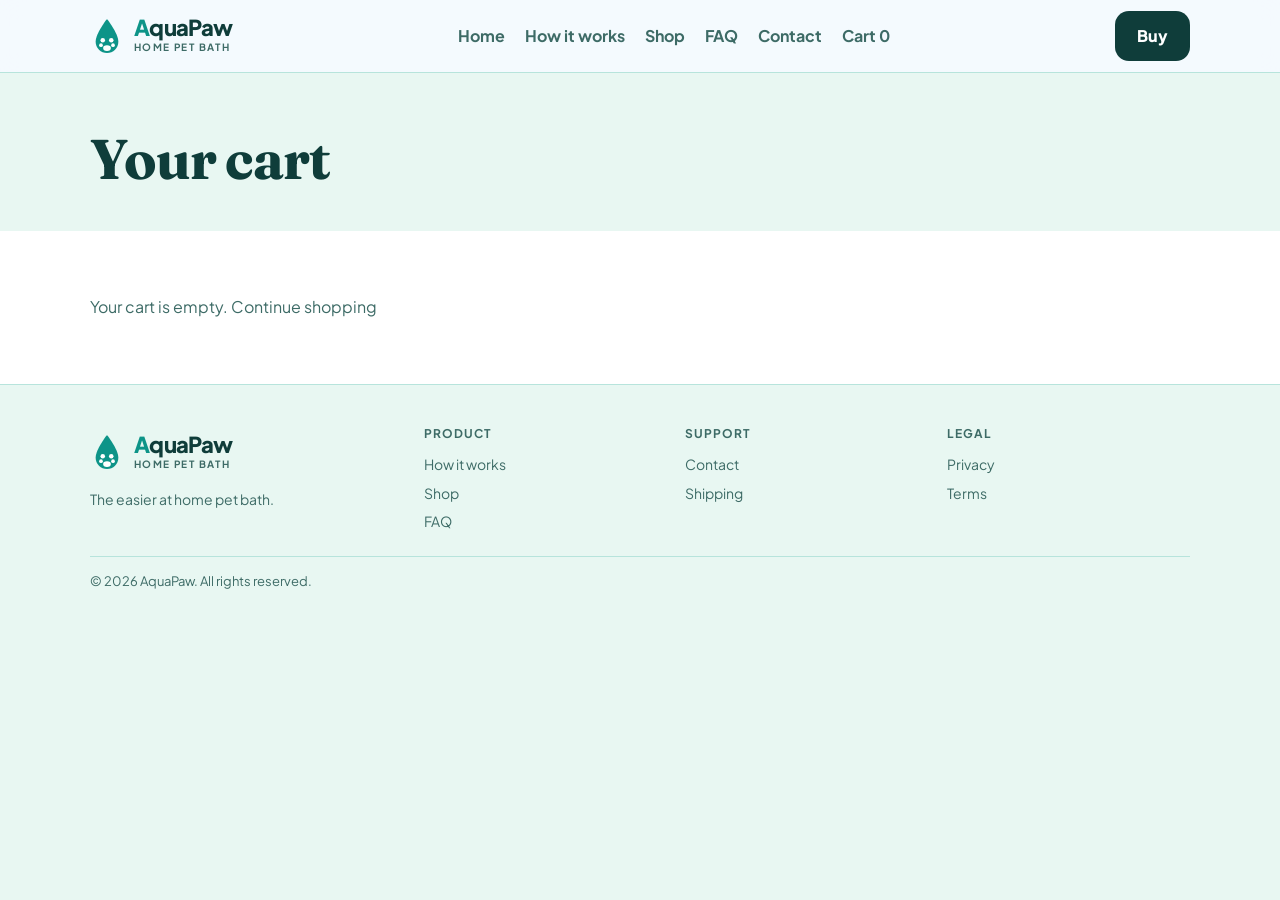
==== commit 16f9c528: "Remove hyphens and long dashes from site copy. Rewrite visible content so compound words and em dash" ====
--- a/cart.html
+++ b/cart.html
@@ -3,9 +3,9 @@
 <link href="https://fonts.googleapis.com/css2?family=Fraunces:opsz,wght@9..144,600;9..144,700&family=Plus+Jakarta+Sans:wght@400;500;600;700;800&display=swap" rel="stylesheet"/>
 <link rel="stylesheet" href="styles.css"/>  <link rel="icon" href="favicon.svg" type="image/svg+xml"/>
   <meta name="theme-color" content="#e8f7f2"/>
-  <meta name="description" content="At-home pet bath system that cleans dogs in minutes — indoors or outdoors."/>
+  <meta name="description" content="At home pet bath system that cleans dogs in minutes, indoors or outdoors."/>
   <meta property="og:title" content="Cart | AquaPaw"/>
-  <meta property="og:description" content="At-home pet bath system that cleans dogs in minutes — indoors or outdoors."/>
+  <meta property="og:description" content="At home pet bath system that cleans dogs in minutes, indoors or outdoors."/>
   <meta property="og:type" content="website"/>
   <meta property="og:url" content="https://mryamaslam.github.io/aquapaw/"/>
   <meta name="twitter:card" content="summary_large_image"/>
@@ -16,7 +16,7 @@
 <a class="btn btn-primary" href="shop.html">Buy</a></div></header>
 <main id="main"><div class="page-hero"><div class="wrap"><h1>Your cart</h1></div></div><section><div class="wrap" id="cartRoot"></div></section></main>
 <footer><div class="wrap"><div class="footer-grid">
-<div><a class="logo logo-aqua" href="index.html" aria-label="AquaPaw home"><svg class="logo-drop" viewBox="0 0 48 56" aria-hidden="true"><path d="M24 4C24 4 8 24 8 36a16 16 0 0 0 32 0C40 24 24 4 24 4z" fill="#0d9488"/><circle cx="18" cy="34" r="3.2" fill="#fff"/><circle cx="30" cy="34" r="3.2" fill="#fff"/><circle cx="15.5" cy="41" r="2.6" fill="#fff"/><circle cx="32.5" cy="41" r="2.6" fill="#fff"/><ellipse cx="24" cy="45" rx="5.5" ry="4" fill="#fff"/></svg><span class="logo-copy"><span class="logo-name">AquaPaw</span><span class="logo-tag">home pet bath</span></span></a><p class="muted" style="margin-top:10px;font-size:14px">The easier at-home pet bath.</p></div>
+<div><a class="logo logo-aqua" href="index.html" aria-label="AquaPaw home"><svg class="logo-drop" viewBox="0 0 48 56" aria-hidden="true"><path d="M24 4C24 4 8 24 8 36a16 16 0 0 0 32 0C40 24 24 4 24 4z" fill="#0d9488"/><circle cx="18" cy="34" r="3.2" fill="#fff"/><circle cx="30" cy="34" r="3.2" fill="#fff"/><circle cx="15.5" cy="41" r="2.6" fill="#fff"/><circle cx="32.5" cy="41" r="2.6" fill="#fff"/><ellipse cx="24" cy="45" rx="5.5" ry="4" fill="#fff"/></svg><span class="logo-copy"><span class="logo-name">AquaPaw</span><span class="logo-tag">home pet bath</span></span></a><p class="muted" style="margin-top:10px;font-size:14px">The easier at home pet bath.</p></div>
 <div><h4>Product</h4><a href="how-it-works.html">How it works</a><a href="shop.html">Shop</a><a href="faq.html">FAQ</a></div>
 <div><h4>Support</h4><a href="contact.html">Contact</a><a href="shipping.html">Shipping</a></div>
 <div><h4>Legal</h4><a href="privacy.html">Privacy</a><a href="terms.html">Terms</a></div>
--- a/styles.css
+++ b/styles.css
@@ -513,3 +513,17 @@
   color: #3d6b66;
 }
 .logo-mark, .logo-text, .mark { display: none !important; }
+
+/* ---- Unique motion / section language ---- */
+/* AquaPaw motion — soft float / bounce */
+.reveal { opacity: 0; transform: translateY(30px); transition: .75s cubic-bezier(.34,1.56,.64,1); }
+.reveal.in { opacity: 1; transform: none; }
+.logo-drop, .mark { animation: apBob 3.2s ease-in-out infinite; }
+@keyframes apBob { 0%,100%{ transform: translateY(0);} 50%{ transform: translateY(-5px);} }
+.card { transition: transform .45s cubic-bezier(.34,1.56,.64,1); }
+.card:hover { transform: translateY(-12px) rotate(-.4deg); }
+.stat-box { transition: transform .35s; }
+.stat-box:hover { transform: scale(1.04); }
+.btn-sky, .btn-primary { transition: transform .35s cubic-bezier(.34,1.56,.64,1), background .25s; }
+.btn-sky:hover, .btn-primary:hover { transform: translateY(-4px) scale(1.03); }
+.review-card:hover { transform: translateY(-8px) rotate(.3deg); }
